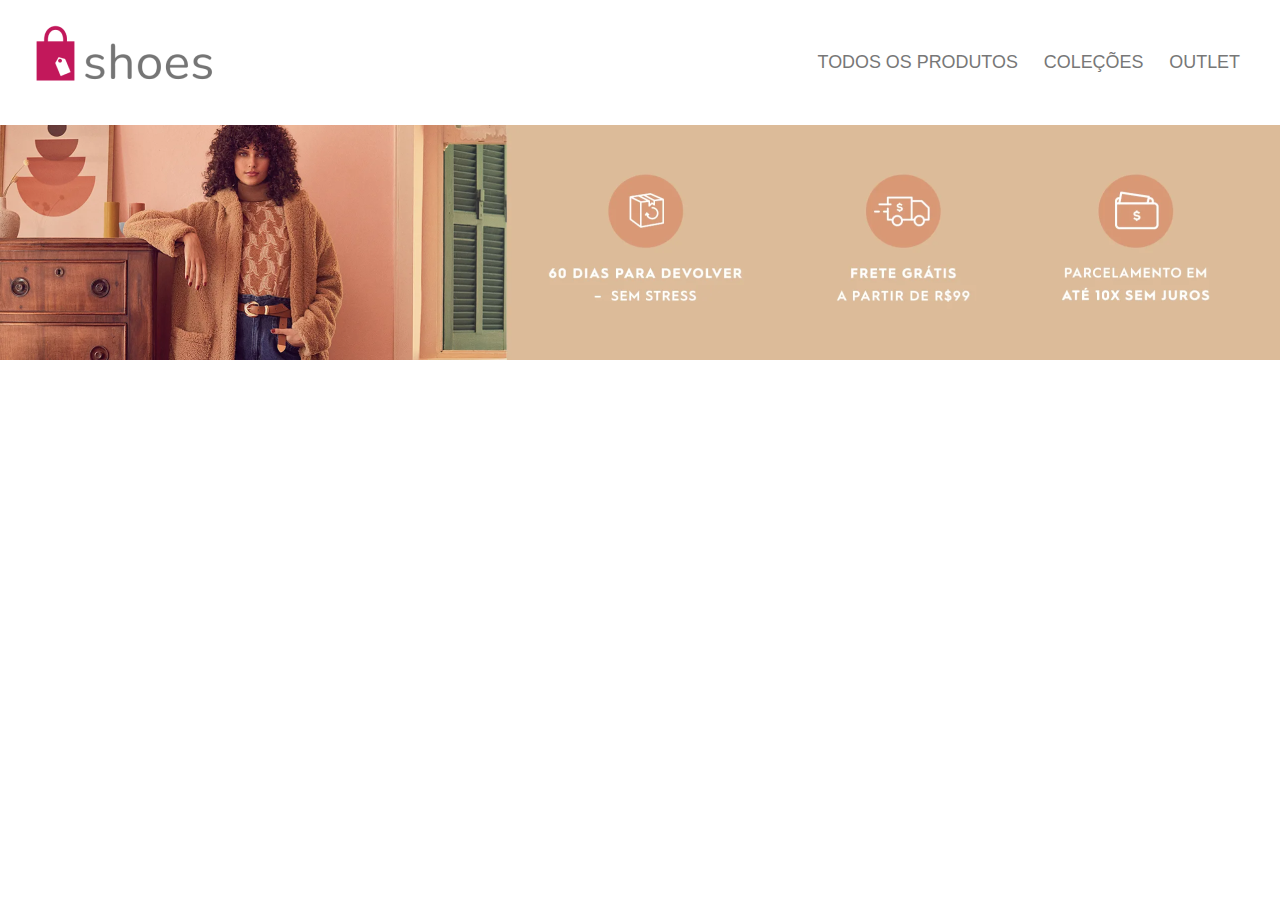
==== index.html @ 62e86f7c "Adde reset and style css and made the header" ====
<!DOCTYPE html>
<html lang="pt-br">
<head>
    <meta charset="UTF-8">
    <meta http-equiv="X-UA-Compatible" content="IE=edge">
    <meta name="viewport" content="width=device-width, initial-scale=1.0">
    <link rel="stylesheet" href="reset.css">
    <link rel="stylesheet" href="style.css">
    <title>Shoes Store</title>
</head>
<body>
    <header>
        <div class="logo">
            <img src="./image/shoes-logo-2.png" alt="">
        </div>
        <div class="links">
            <a href="">TODOS OS PRODUTOS</a>
            <a href="">COLEÇÕES</a>
            <a href="">OUTLET</a>
        </div>
    </header>
    <main>
        <img class="banner" src="./image/banner.png" alt="">
    </main>
    <footer></footer>
</body>
</html>
---- style.css ----
@import url('https://fonts.googleapis.com/css2?family=Inter:wght@400;600;700&family=Lato&family=Open+Sans:wght@400;600;700&display=swap');

header {
    display: flex;
    align-items: center;
    justify-content: space-between;
}

.logo {
    margin: 9px 20px;
}

.links {
    font-family: sans-serif;
    display: flex;
    margin-right: 40px;
    gap: 26px;
    font-weight: 400;
}

.links a {
    color: #777777;
    font-size: 1.4vw;
}

.banner {
    width: 100%;
}
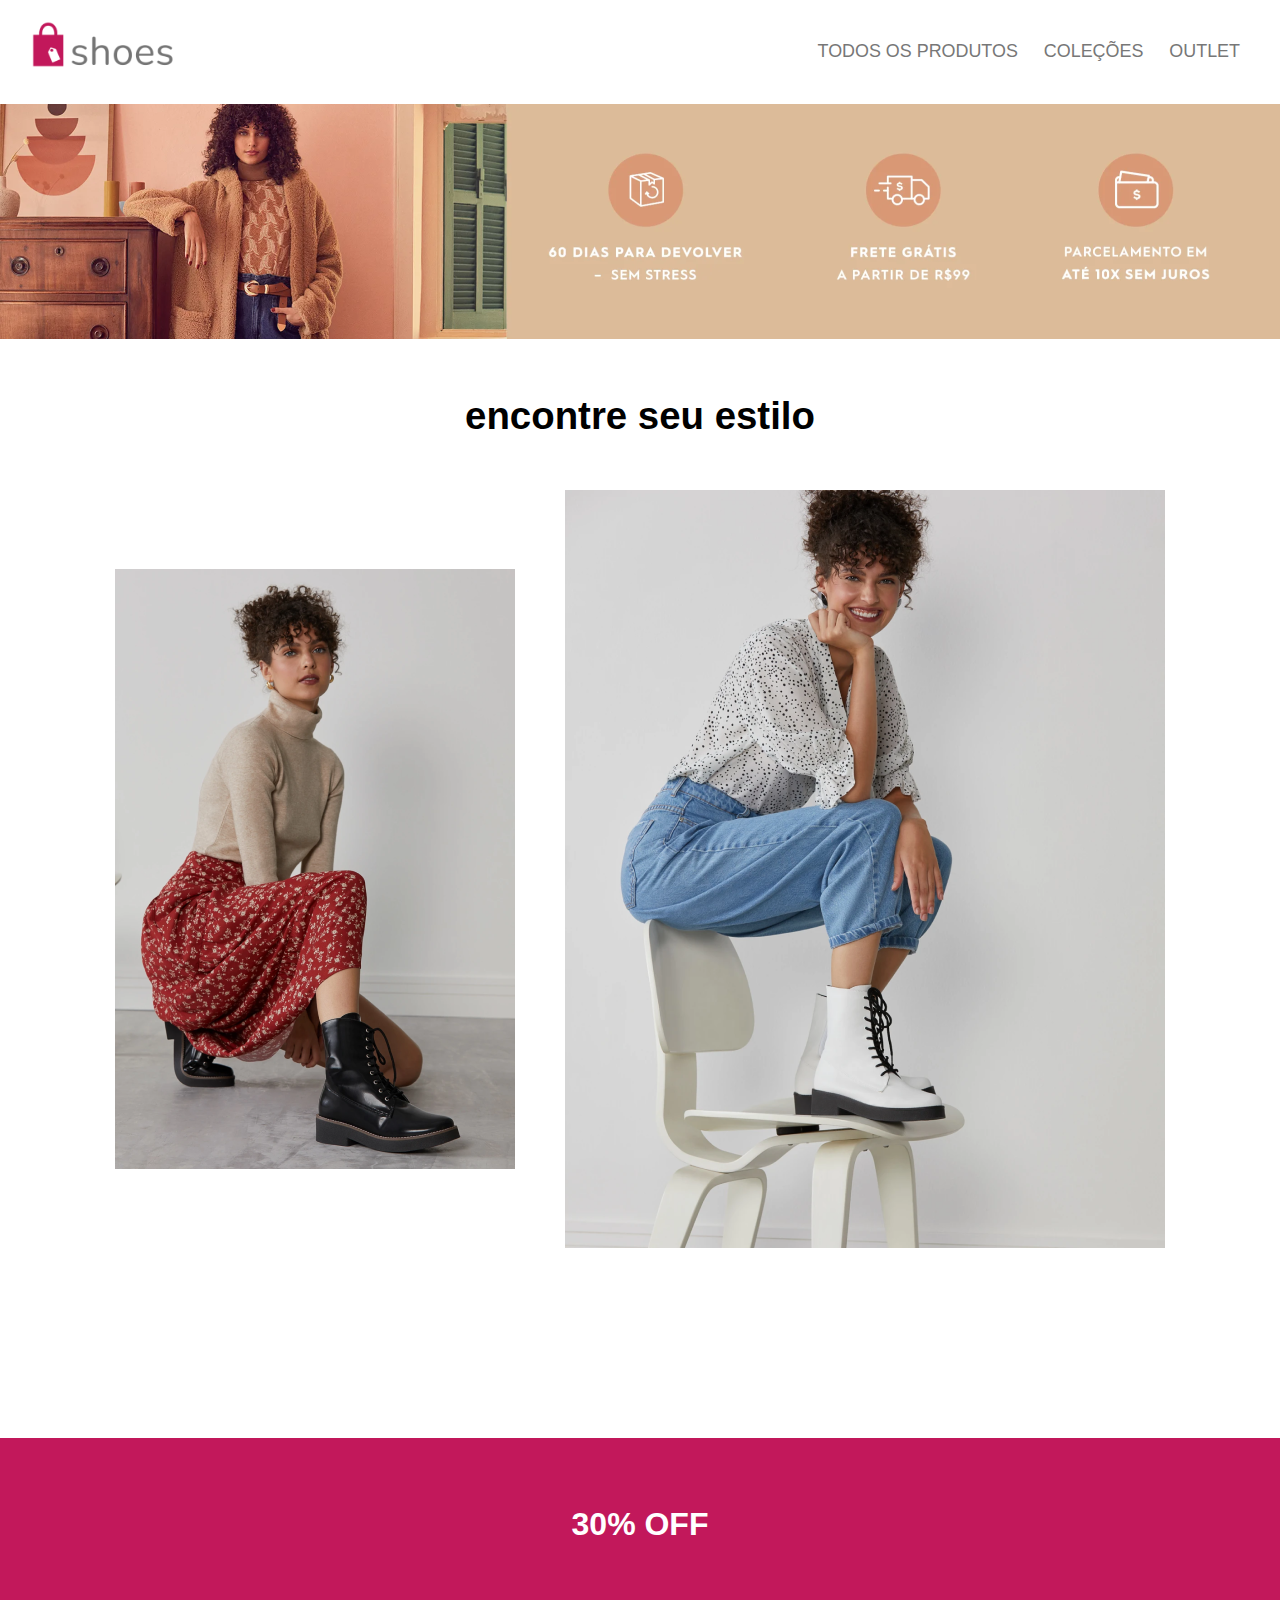
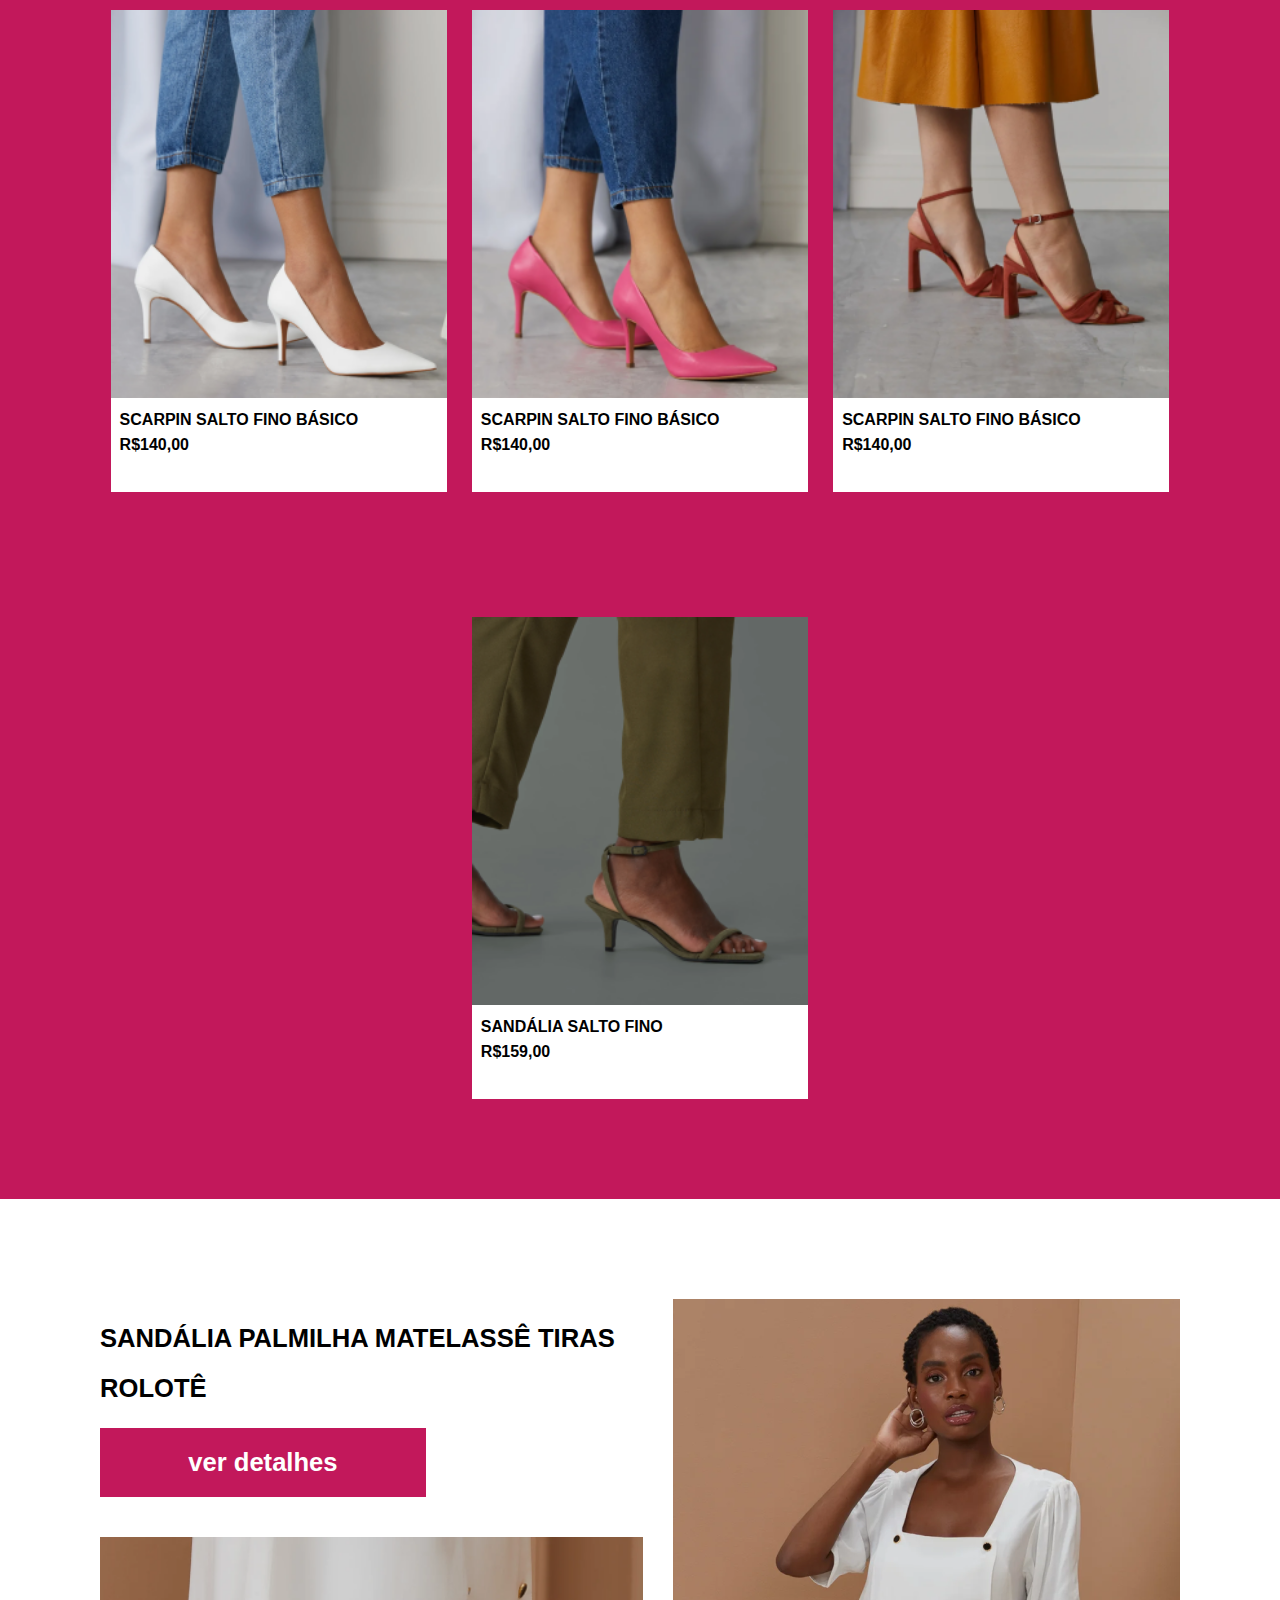
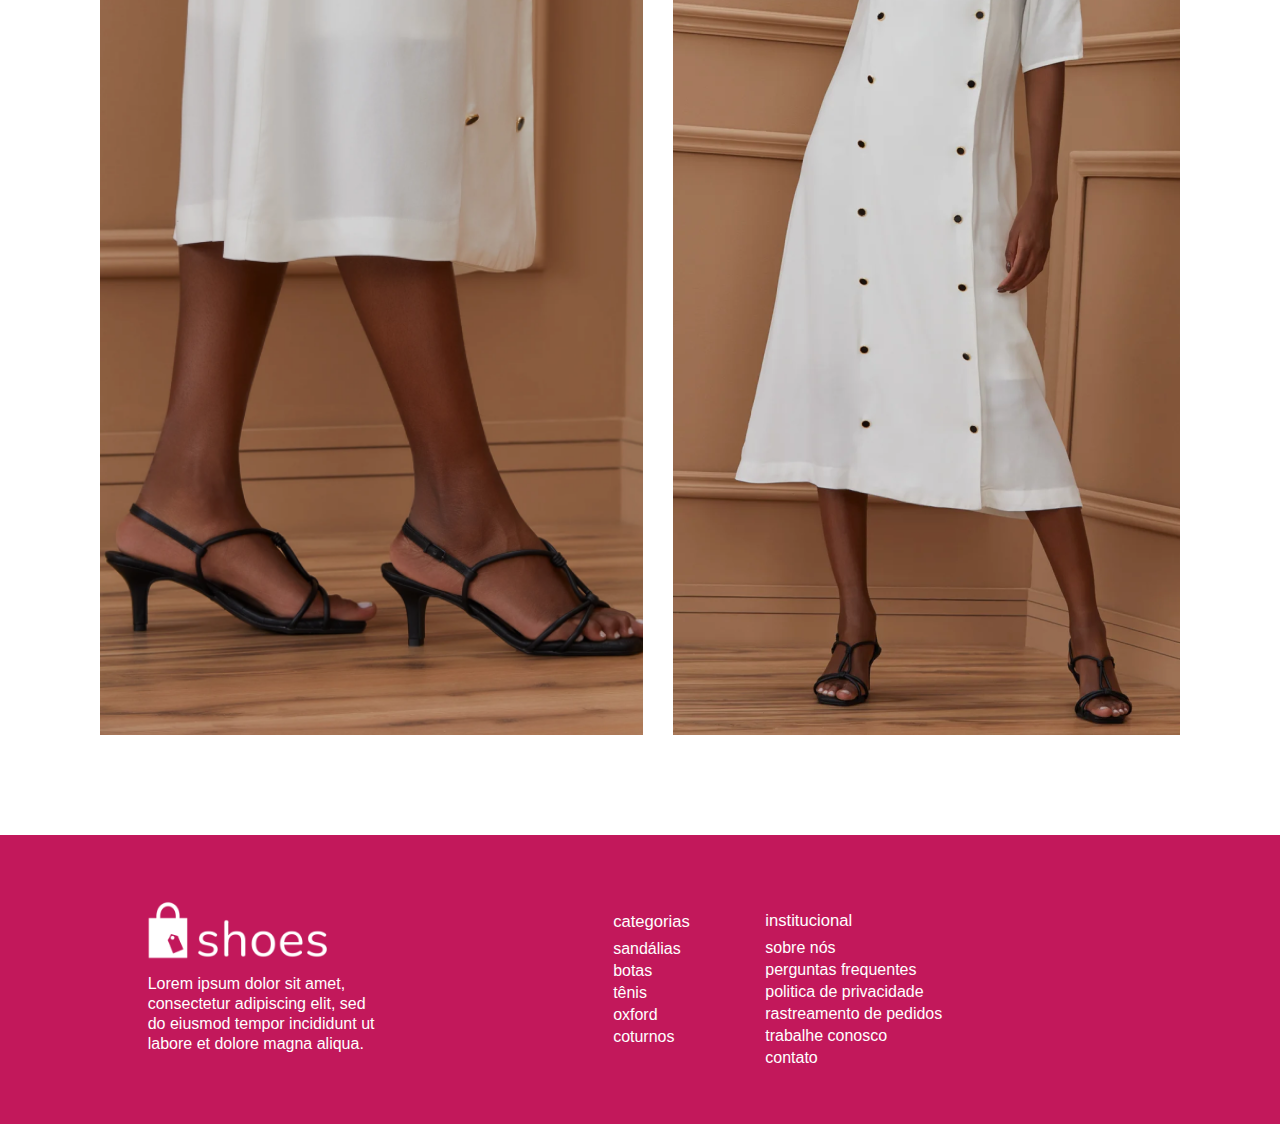
==== commit 4a64c0c4: "finished html and css with flexbox" ====
--- a/index.html
+++ b/index.html
@@ -21,7 +21,91 @@
     </header>
     <main>
         <img class="banner" src="./image/banner.png" alt="">
+        <div class="estilos">
+            <h1>encontre seu estilo</h1>
+            <div class="imagem-estilos">
+                <img class="estilo1" src="./image/encontre-seu-estilo-1.png" alt="">
+                <img class="estilo2" src="./image/encontre-seu-estilo-2.png" alt="">
+            </div>
+        </div>
+        <div class="discount">
+            <h1>30% OFF</h1>
+            <div class="discount-shoes">
+                <div class="shoes">
+                    <div>
+                        <img src="./image/salto-01.png" alt="">
+                    </div>
+                    <div class="shoes-description">
+                        <p>SCARPIN SALTO FINO BÁSICO</p>
+                        <p>R$140,00 </p>
+                    </div>
+                </div>
+                <div class="shoes">
+                    <div>
+                        <img src="./image/salto-02.png" alt="">
+                    </div>
+                    <div class="shoes-description">
+                        <p>SCARPIN SALTO FINO BÁSICO</p>
+                        <p>R$140,00 </p>
+                    </div>
+                </div>
+                <div class="shoes">
+                    <div>
+                        <img src="./image/salto-03.png" alt="">
+                    </div>
+                    <div class="shoes-description">
+                        <p>SCARPIN SALTO FINO BÁSICO</p>
+                        <p>R$140,00 </p>
+                    </div>
+                </div>
+                <div class="shoes">
+                    <div>
+                        <img src="./image/salto-04.png" alt="">
+                    </div>
+                    <div class="shoes-description">
+                        <p>SANDÁLIA SALTO FINO </p>
+                        <p>R$159,00</p>
+                    </div>
+                </div> 
+            </div>
+        </div>
+        <div class="model">
+            <div class="model-shoes">
+                <h1>SANDÁLIA PALMILHA MATELASSÊ TIRAS ROLOTÊ</h1>
+                <button>ver detalhes</button>
+                <img src="./image/sandalia-01.png" alt="">
+            </div>
+            <div class="model-image">
+                <img src="./image/sandalia-02.png" alt="">
+            </div>
+        </div>
     </main>
-    <footer></footer>
+    <footer>
+        <div class="footer-logo">
+            <img src="./image/shoes-logo-white-1.png" alt="">
+            <p>Lorem ipsum dolor sit amet, consectetur adipiscing elit, sed do eiusmod tempor incididunt ut labore et dolore magna aliqua. </p>
+        </div>
+        <div class="footer-categorias">
+            <ul> 
+                <li>categorias</li>
+                <li>sandálias</li>
+                <li>botas</li>
+                <li>tênis</li>
+                <li>oxford</li>
+                <li>coturnos</li>
+            </ul>
+        </div>
+        <div class="footer-institucional">
+            <ul>
+                <li>institucional</li>
+                <li>sobre nós</li>
+                <li>perguntas frequentes</li>
+                <li>politica de privacidade</li>
+                <li>rastreamento de pedidos</li>
+                <li>trabalhe conosco</li>
+                <li>contato</li>
+            </ul>
+        </div>
+    </footer>
 </body>
 </html>--- a/style.css
+++ b/style.css
@@ -7,6 +7,7 @@
 }
 
 .logo {
+    width: 13vw;
     margin: 9px 20px;
 }
 
@@ -26,3 +27,173 @@
 .banner {
     width: 100%;
 }
+
+.estilos {
+    margin-bottom: 190px;
+}
+
+.estilos h1 {
+    text-align: center;
+    font-size: 3vw;
+    margin: 55px 0;
+    font-family: sans-serif;
+    font-weight: bold;
+}
+
+.imagem-estilos {
+    display: flex;
+    justify-content: center;
+    align-items: center;
+    flex-wrap: wrap;
+}
+
+.estilo1 {
+    max-width: 650px;
+    max-height: 780px;
+    width: auto;
+    height: auto;
+}
+
+.estilo2 {
+    max-width:650px;
+    max-height:780px;
+    width: auto;
+    height: auto;
+    padding-left: 50px;
+}
+
+.discount {
+    background-color: #C2185B;
+    height: 100%;
+}
+
+.discount h1 {
+    color: white;
+    font-size: 2.5vw;
+    text-align: center;
+    padding: 70px 0;
+    font-family: sans-serif;
+    font-weight: bold;
+}
+
+.discount-shoes {
+    display: flex;
+    gap: 25px;
+    justify-content: center;
+    flex-wrap: wrap;
+}
+
+.shoes {
+    font-family: sans-serif;
+    font-weight: 600;
+    background-color: white;
+    margin-bottom: 100px;
+}
+
+.shoes img {
+    height: 388px;
+}
+
+.shoes-description {
+    padding: 11px 0px 30px 9px;
+}
+
+.shoes-description p {
+    margin-bottom: 9px;
+}
+
+.model {
+    display: flex;
+    width: 1080px;
+    margin: 0 auto;
+    padding-top: 100px;
+
+}
+
+.model-shoes {
+    display: flex;
+    flex-direction: column;
+    justify-content: end;
+}
+
+.model-shoes button {
+    background-color: #C2185B;
+    width: 60%;
+    color: white;
+    font-size: 2vw;
+    padding: 20px 0;
+    font-family: sans-serif;
+    font-weight: bold;
+    margin-bottom: 40px;
+}
+.model-shoes h1 {
+    font-family: sans-serif;
+    width: 100%;
+    font-size: 2vw;
+    line-height: 50px;
+    font-weight: bold;
+    padding-bottom: 15px;
+}
+
+.model-shoes img {
+    height: 798px;
+}
+
+.model-image {
+    display: flex;
+    padding-left: 30px;
+    justify-content: end;
+}
+
+footer {
+    display: flex;
+    background-color: #C2185B;
+    height: 100%;
+    justify-content: space-around;
+    align-items: center;
+    font-family: sans-serif;
+    padding: 50px 0;
+    margin-top: 100px;
+}
+
+.footer-logo {
+    width: 400px;
+    margin-left: 100px;
+}
+
+.footer-logo img {
+    width: 50%;
+}
+
+.footer-logo p {
+    position: relative;
+    width: 60%;
+    color: white;
+    bottom: 20px;
+    left: 10px;
+    line-height: 20px;
+}
+
+.footer-categorias {
+    color: white;
+    line-height: 22px;
+}
+
+.footer-categorias li:nth-child(1){
+    font-size: 1.3vw;
+    margin-bottom: 5px;
+}
+
+.footer-institucional {
+    color: white;
+    line-height: 22px;
+    margin-top: 20px;  
+    margin-right: 300px; 
+}
+
+.footer-institucional li:nth-child(1) {
+    font-size: 1.3vw;
+    margin-bottom: 5px;
+}
+
+
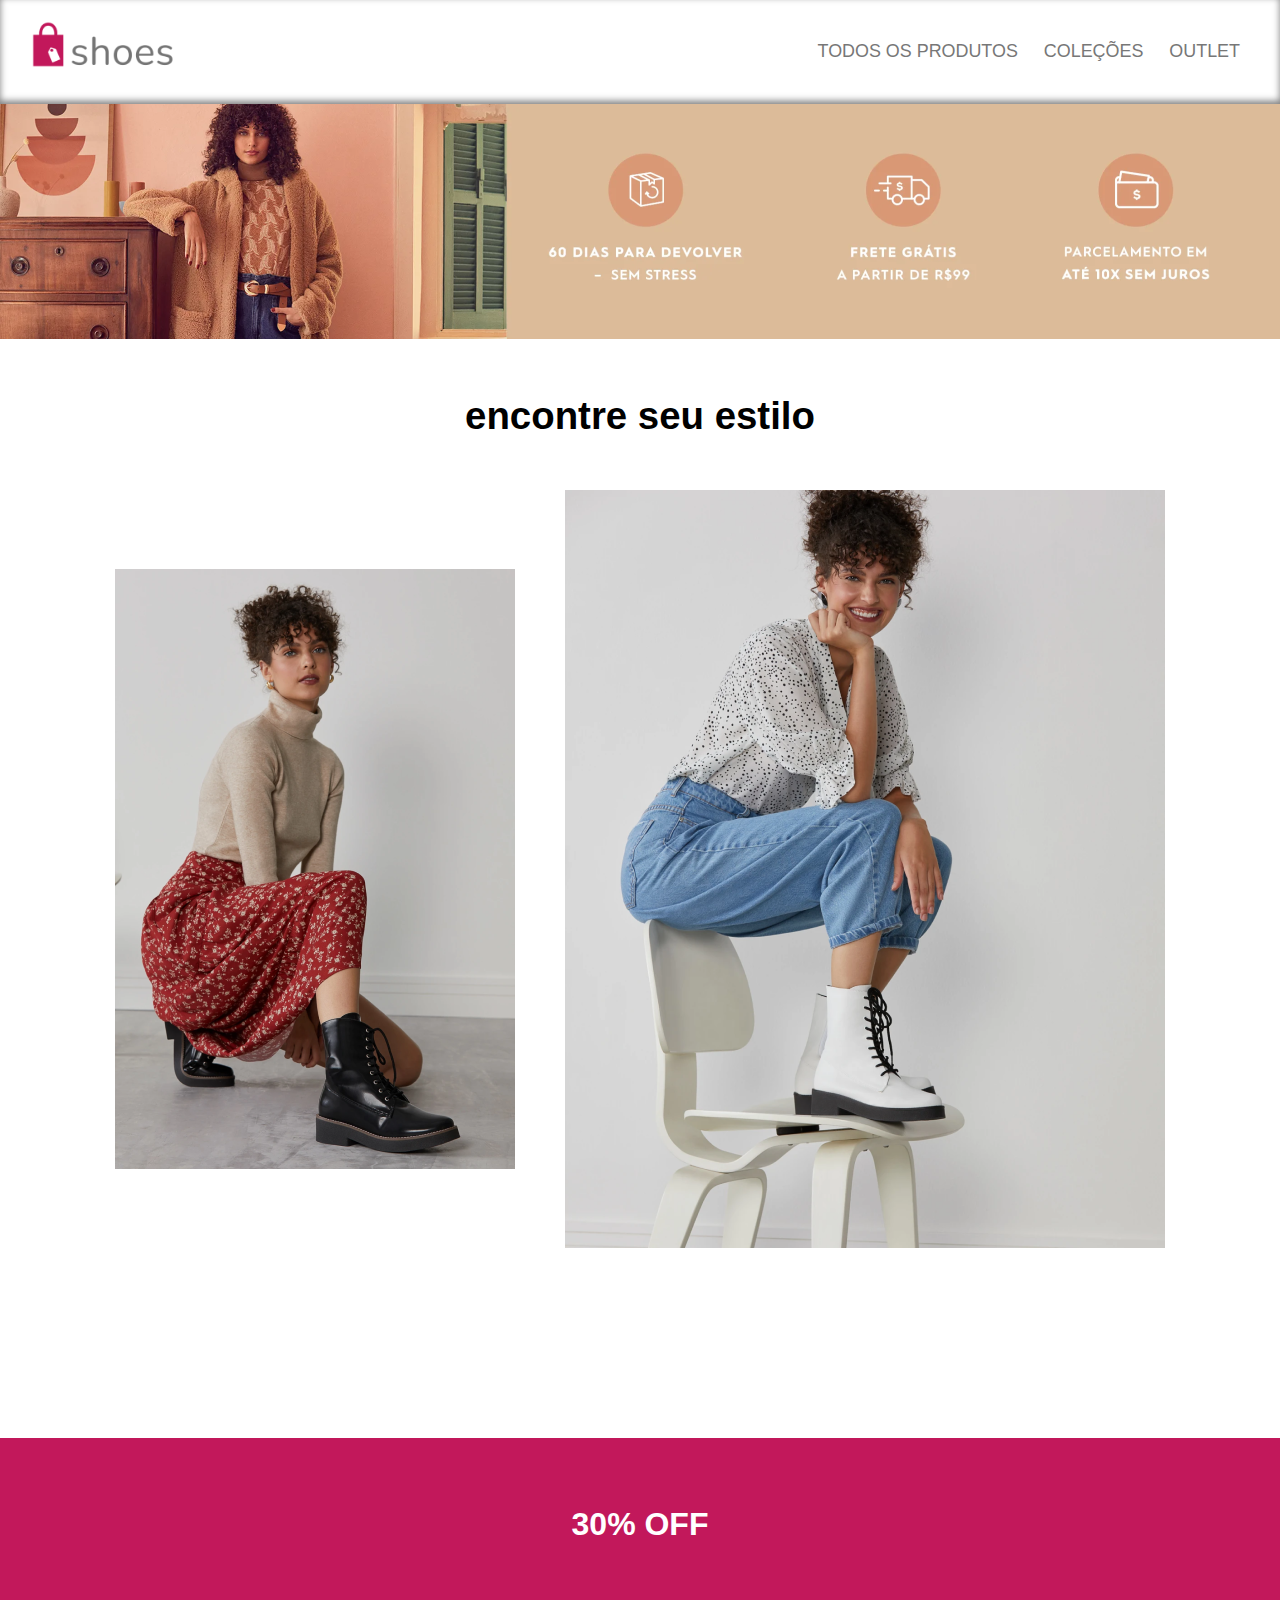
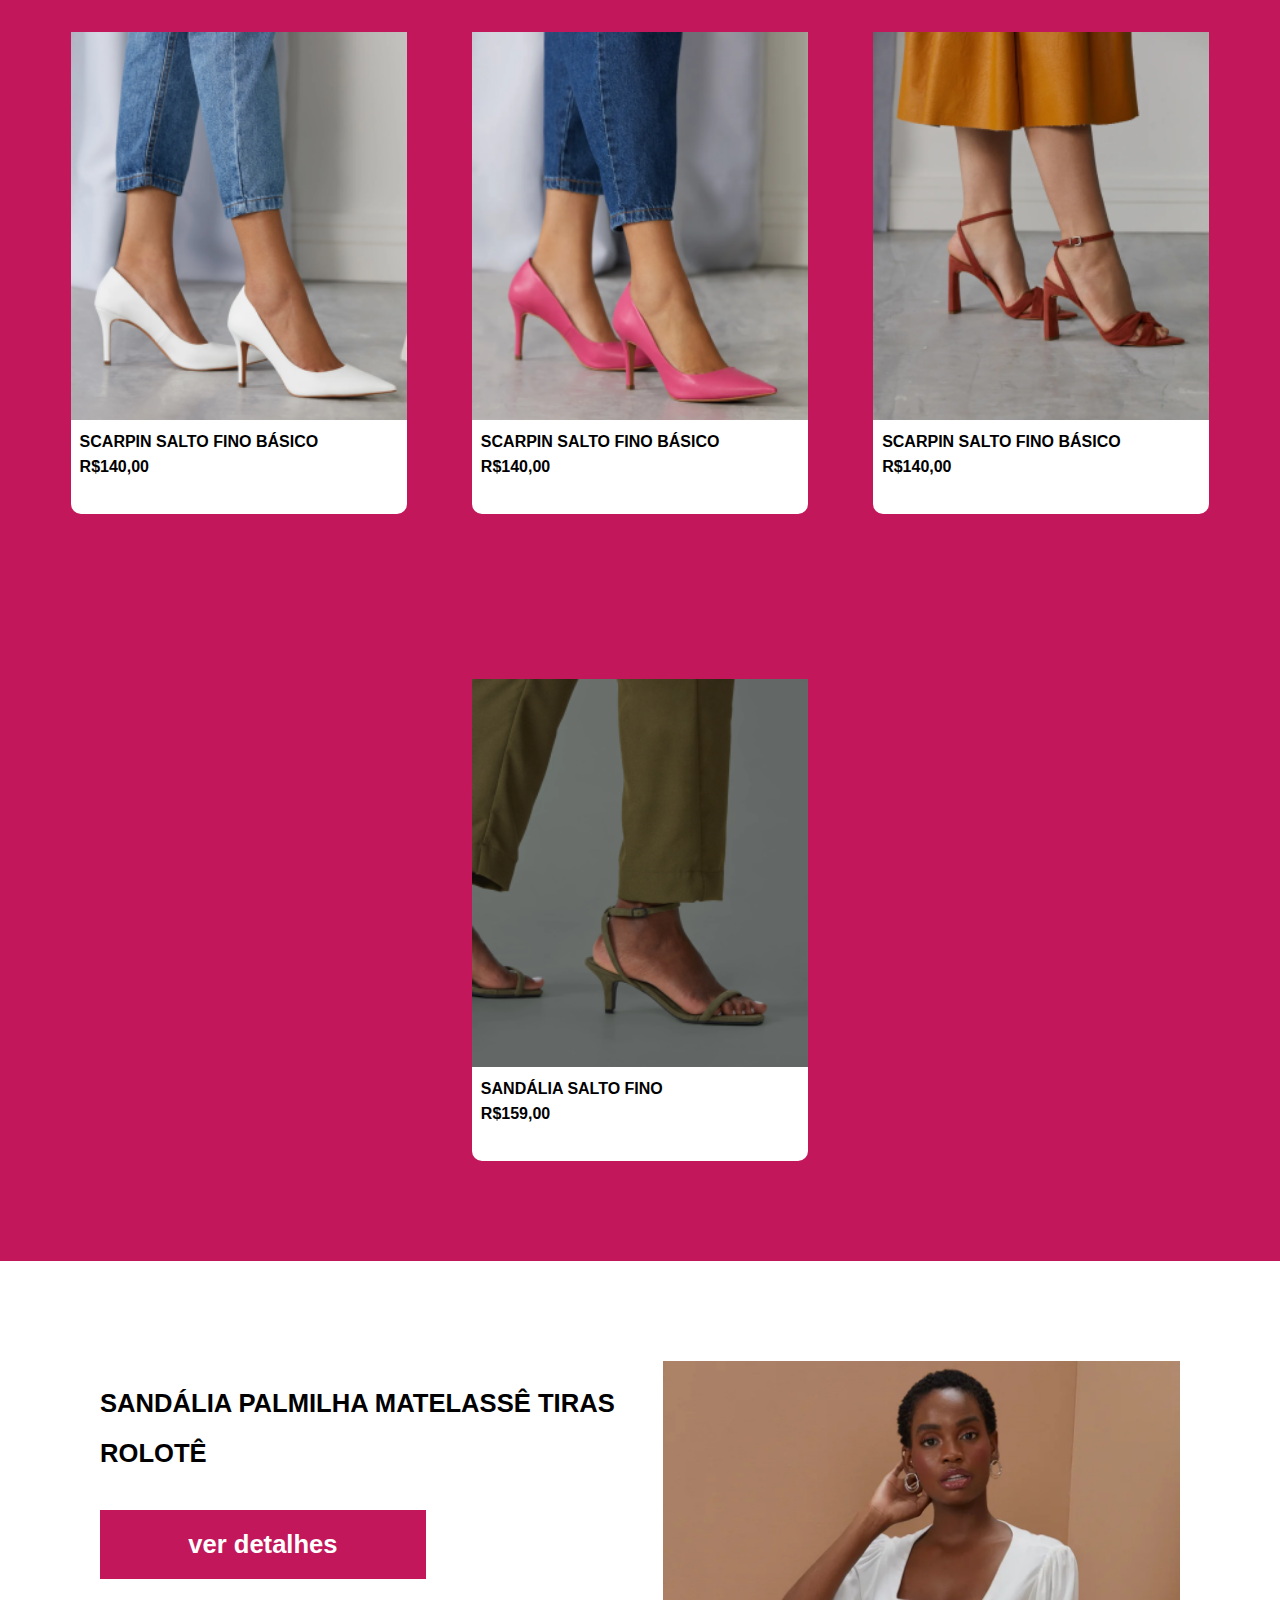
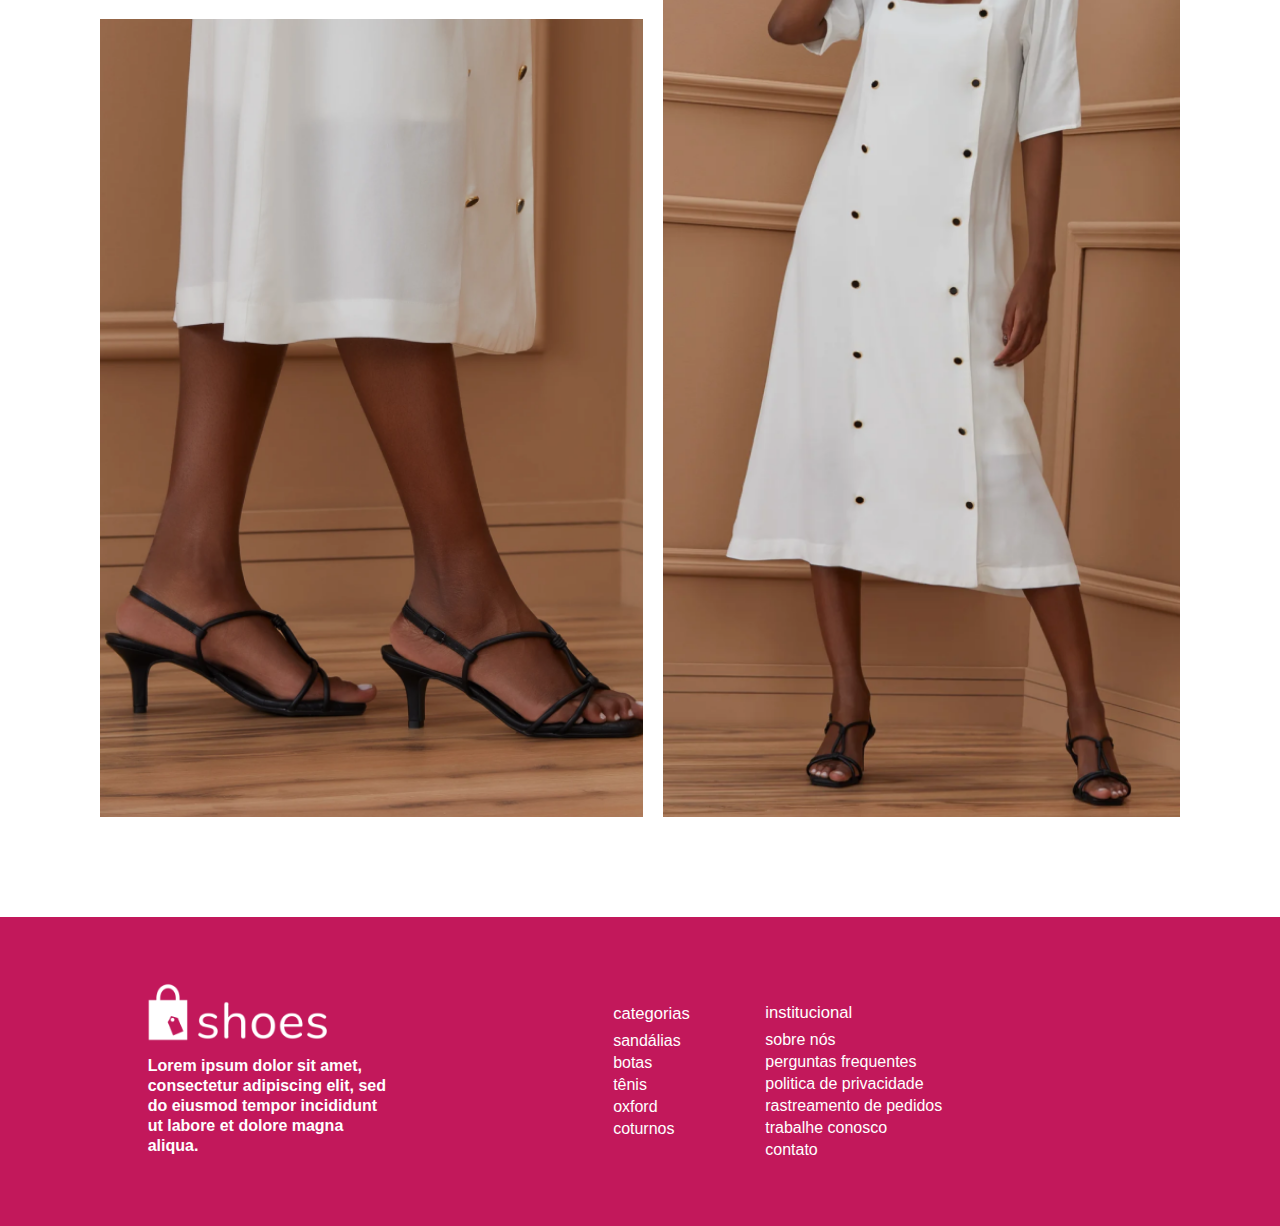
==== commit 9c6cd18f: "." ====
--- a/index.html
+++ b/index.html
@@ -20,6 +20,7 @@
         </div>
     </header>
     <main>
+        <p></p>
         <img class="banner" src="./image/banner.png" alt="">
         <div class="estilos">
             <h1>encontre seu estilo</h1>
--- a/style.css
+++ b/style.css
@@ -1,199 +1,286 @@
-@import url('https://fonts.googleapis.com/css2?family=Inter:wght@400;600;700&family=Lato&family=Open+Sans:wght@400;600;700&display=swap');
+@import url("https://fonts.googleapis.com/css2?family=Inter:wght@400;600;700&family=Lato&family=Open+Sans:wght@400;600;700&display=swap");
 
 header {
-    display: flex;
-    align-items: center;
-    justify-content: space-between;
+  display: flex;
+  align-items: center;
+  justify-content: space-between;
+  box-shadow: 0px -3px 7px rgb(124, 124, 124) inset;
 }
 
 .logo {
-    width: 13vw;
-    margin: 9px 20px;
+  width: 13vw;
+  margin: 9px 20px;
 }
 
 .links {
-    font-family: sans-serif;
-    display: flex;
-    margin-right: 40px;
-    gap: 26px;
-    font-weight: 400;
+  font-family: sans-serif;
+  display: flex;
+  margin-right: 40px;
+  gap: 26px;
+  font-weight: 400;
 }
 
 .links a {
-    color: #777777;
-    font-size: 1.4vw;
+  color: #777777;
+  font-size: 1.4vw;
+  transition: 0.3s;
+}
+
+.links a:hover {
+  transform: scale(1.1);
+  color: rgb(146, 100, 15);
 }
 
 .banner {
-    width: 100%;
+  width: 100%;
 }
 
 .estilos {
-    margin-bottom: 190px;
+  margin-bottom: 190px;
 }
 
 .estilos h1 {
-    text-align: center;
-    font-size: 3vw;
-    margin: 55px 0;
-    font-family: sans-serif;
-    font-weight: bold;
+  text-align: center;
+  font-size: 3vw;
+  margin: 55px 0;
+  font-family: sans-serif;
+  font-weight: bold;
 }
 
 .imagem-estilos {
-    display: flex;
-    justify-content: center;
-    align-items: center;
-    flex-wrap: wrap;
+  display: flex;
+  justify-content: center;
+  align-items: center;
+  flex-wrap: wrap;
 }
 
 .estilo1 {
-    max-width: 650px;
-    max-height: 780px;
-    width: auto;
-    height: auto;
+  max-width: 650px;
+  max-height: 780px;
+  width: auto;
+  height: auto;
 }
 
 .estilo2 {
-    max-width:650px;
-    max-height:780px;
-    width: auto;
-    height: auto;
-    padding-left: 50px;
+  max-width: 650px;
+  max-height: 780px;
+  width: auto;
+  height: auto;
+  padding-left: 50px;
 }
 
 .discount {
-    background-color: #C2185B;
-    height: 100%;
+  background-color: #c2185b;
+  height: 100%;
 }
 
 .discount h1 {
-    color: white;
-    font-size: 2.5vw;
-    text-align: center;
-    padding: 70px 0;
-    font-family: sans-serif;
-    font-weight: bold;
+  color: white;
+  font-size: 2.5vw;
+  text-align: center;
+  padding: 70px 0;
+  font-family: sans-serif;
+  font-weight: bold;
 }
 
 .discount-shoes {
-    display: flex;
-    gap: 25px;
-    justify-content: center;
-    flex-wrap: wrap;
+  display: flex;
+  gap: 65px;
+  justify-content: center;
+  flex-wrap: wrap;
 }
 
 .shoes {
-    font-family: sans-serif;
-    font-weight: 600;
-    background-color: white;
-    margin-bottom: 100px;
+  font-family: sans-serif;
+  font-weight: 600;
+  background-color: white;
+  margin-bottom: 100px;
+  border-radius: 10px;
 }
 
 .shoes img {
-    height: 388px;
+  height: 388px;
 }
 
 .shoes-description {
-    padding: 11px 0px 30px 9px;
+  padding: 11px 0px 30px 9px;
 }
 
 .shoes-description p {
-    margin-bottom: 9px;
+  margin-bottom: 9px;
 }
 
 .model {
-    display: flex;
-    width: 1080px;
-    margin: 0 auto;
-    padding-top: 100px;
-
+  display: flex;
+  width: 1080px;
+  margin: 0 auto;
+  padding-top: 100px;
 }
 
 .model-shoes {
-    display: flex;
-    flex-direction: column;
-    justify-content: end;
+  display: flex;
+  flex-direction: column;
+  justify-content: end;
 }
 
 .model-shoes button {
-    background-color: #C2185B;
-    width: 60%;
-    color: white;
-    font-size: 2vw;
-    padding: 20px 0;
-    font-family: sans-serif;
-    font-weight: bold;
-    margin-bottom: 40px;
+  background-color: #c2185b;
+  width: 60%;
+  color: white;
+  font-size: 2vw;
+  padding: 20px 0;
+  font-family: sans-serif;
+  font-weight: bold;
+  margin-bottom: 40px;
 }
 .model-shoes h1 {
-    font-family: sans-serif;
-    width: 100%;
-    font-size: 2vw;
-    line-height: 50px;
-    font-weight: bold;
-    padding-bottom: 15px;
+  font-family: sans-serif;
+  width: 100%;
+  font-size: 2vw;
+  line-height: 50px;
+  font-weight: bold;
+  padding-bottom: 15px;
 }
 
 .model-shoes img {
-    height: 798px;
+  height: 798px;
 }
 
 .model-image {
-    display: flex;
-    padding-left: 30px;
-    justify-content: end;
+  display: flex;
+  padding-left: 30px;
+  justify-content: end;
 }
 
 footer {
-    display: flex;
-    background-color: #C2185B;
-    height: 100%;
-    justify-content: space-around;
-    align-items: center;
-    font-family: sans-serif;
-    padding: 50px 0;
-    margin-top: 100px;
+  display: flex;
+  background-color: #c2185b;
+  height: 100%;
+  justify-content: space-around;
+  align-items: center;
+  font-family: sans-serif;
+  padding: 50px 0;
+  margin-top: 100px;
 }
 
 .footer-logo {
-    width: 400px;
-    margin-left: 100px;
+  width: 400px;
+  margin-left: 100px;
 }
 
 .footer-logo img {
-    width: 50%;
+  width: 50%;
 }
 
 .footer-logo p {
-    position: relative;
-    width: 60%;
-    color: white;
-    bottom: 20px;
-    left: 10px;
-    line-height: 20px;
+  position: relative;
+  width: 60%;
+  color: white;
+  bottom: 20px;
+  left: 10px;
+  line-height: 20px;
 }
 
 .footer-categorias {
-    color: white;
-    line-height: 22px;
-}
-
-.footer-categorias li:nth-child(1){
-    font-size: 1.3vw;
-    margin-bottom: 5px;
+  color: white;
+  line-height: 22px;
+}
+
+.footer-categorias li:nth-child(1) {
+  font-size: 1.3vw;
+  margin-bottom: 5px;
 }
 
 .footer-institucional {
-    color: white;
-    line-height: 22px;
-    margin-top: 20px;  
-    margin-right: 300px; 
+  color: white;
+  line-height: 22px;
+  margin-top: 20px;
+  margin-right: 300px;
 }
 
 .footer-institucional li:nth-child(1) {
-    font-size: 1.3vw;
-    margin-bottom: 5px;
-}
-
-
+  font-size: 1.3vw;
+  margin-bottom: 5px;
+}
+
+/* Parte do formulário */
+
+.trabalhe-conosco {
+  width: 50%;
+  margin: 60px auto;
+  display: flex;
+  flex-direction: column;
+  font-family: sans-serif;
+  border: 1px solid black;
+  padding: 30px 80px;
+  box-shadow: 2px 2px 7px 2px rgba(131, 130, 130, .4);
+  color: #777777;
+}
+
+.trabalhe-conosco label, p {
+  font-weight: bold;
+}
+
+.trabalhe-conosco h1 {
+  text-align: center;
+  font-size: 40px;
+  color: rgb(90, 90, 90);
+}
+
+.input-wrapper {
+  display: flex;
+  flex-direction: column;
+  margin-bottom: 15px;
+}
+
+.input-wrapper label {
+  margin-bottom: 3px;
+}
+
+.input-wrapper select {
+  border: 1px solid rgb(139, 139, 139);
+  padding: 2px 0;
+}
+
+.input-wrapper textarea {
+  border: 1px solid gray;
+  resize: vertical;
+}
+
+.mensagem {
+  margin-top: 16px;
+}
+
+.input-row {
+  display: flex;
+  gap: 15px;
+  margin-top: 10px;
+}
+
+.input-row label {
+  font-weight: 400;
+}
+
+.forma-contato {
+  margin-top: 13px;
+}
+
+.radio {
+  margin-right: 41px;
+}
+
+.radio-whatsapp {
+  margin-left: 23px;
+}
+
+#curriculo {
+  margin-left: 10px;
+}
+
+.enviar {
+  color: white;
+  background-color: #c2185b;
+  padding: 10px;
+  font-weight: bold;
+}
+
